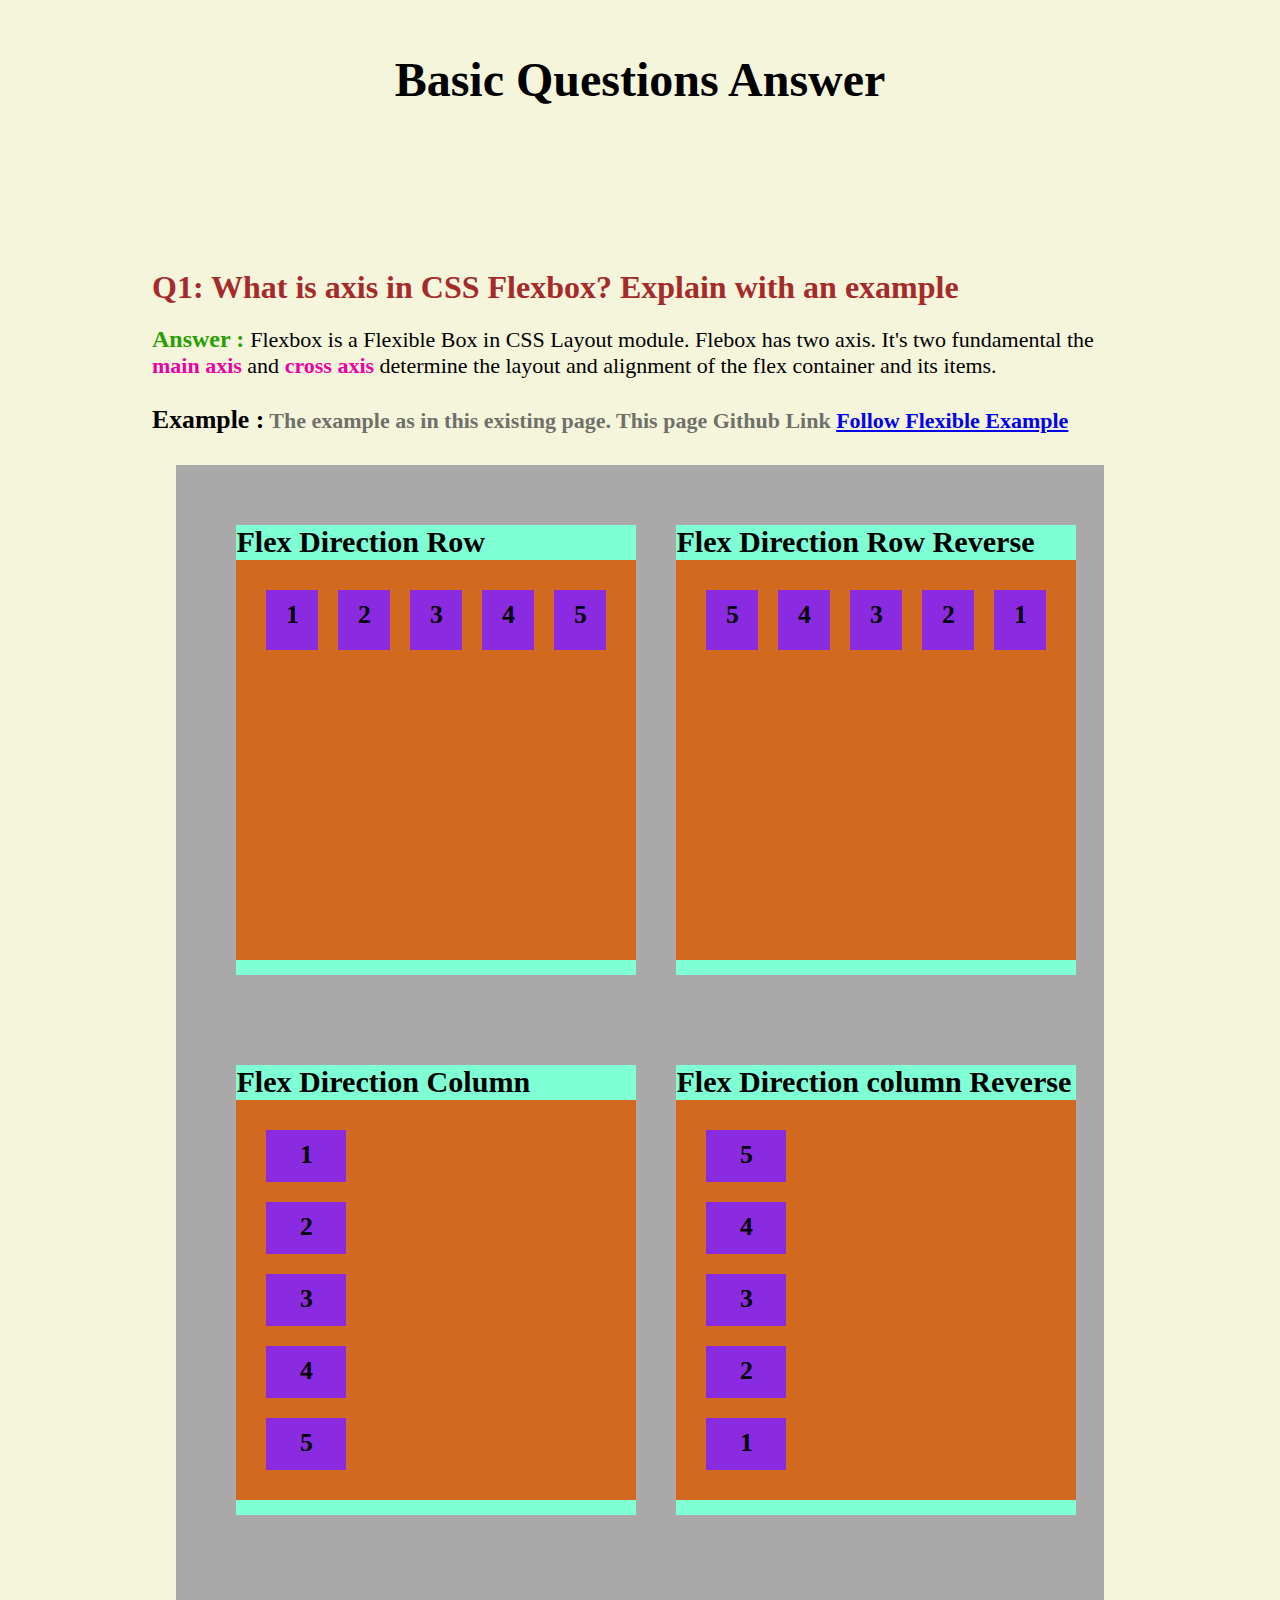
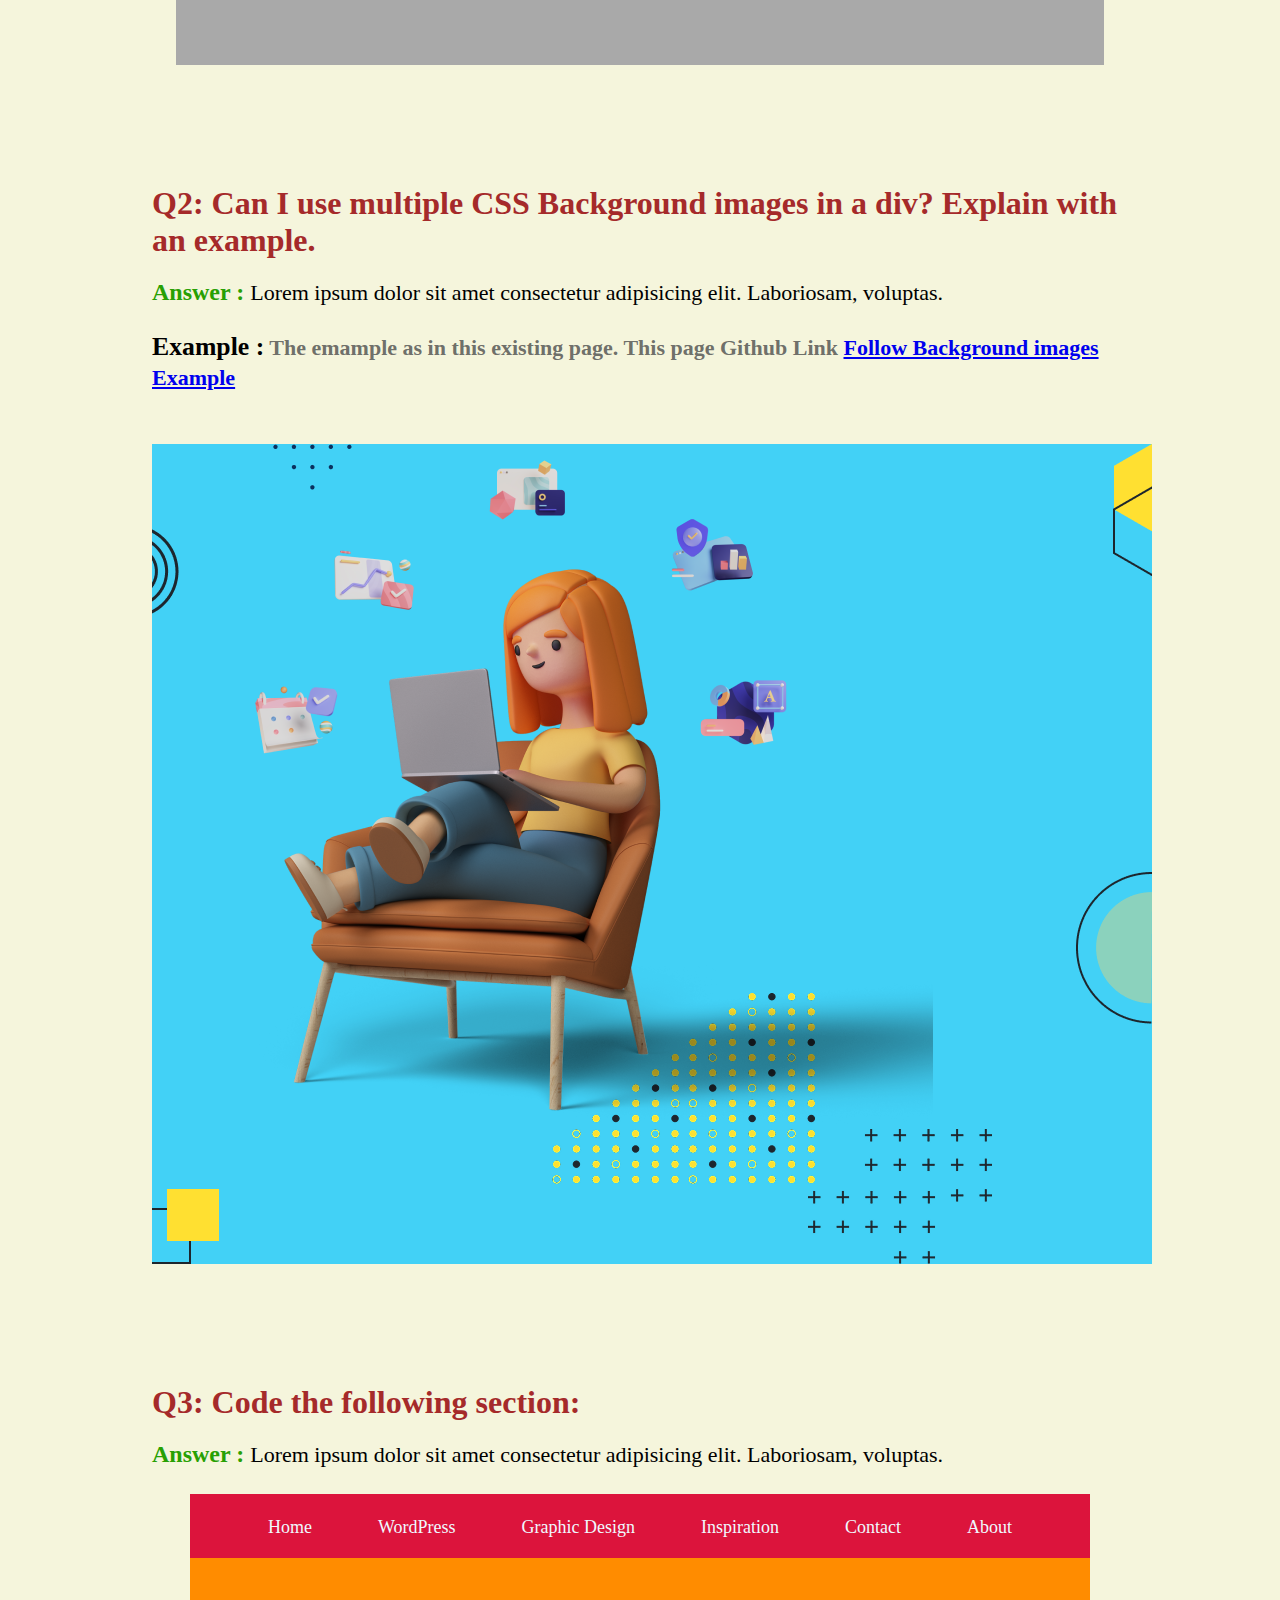
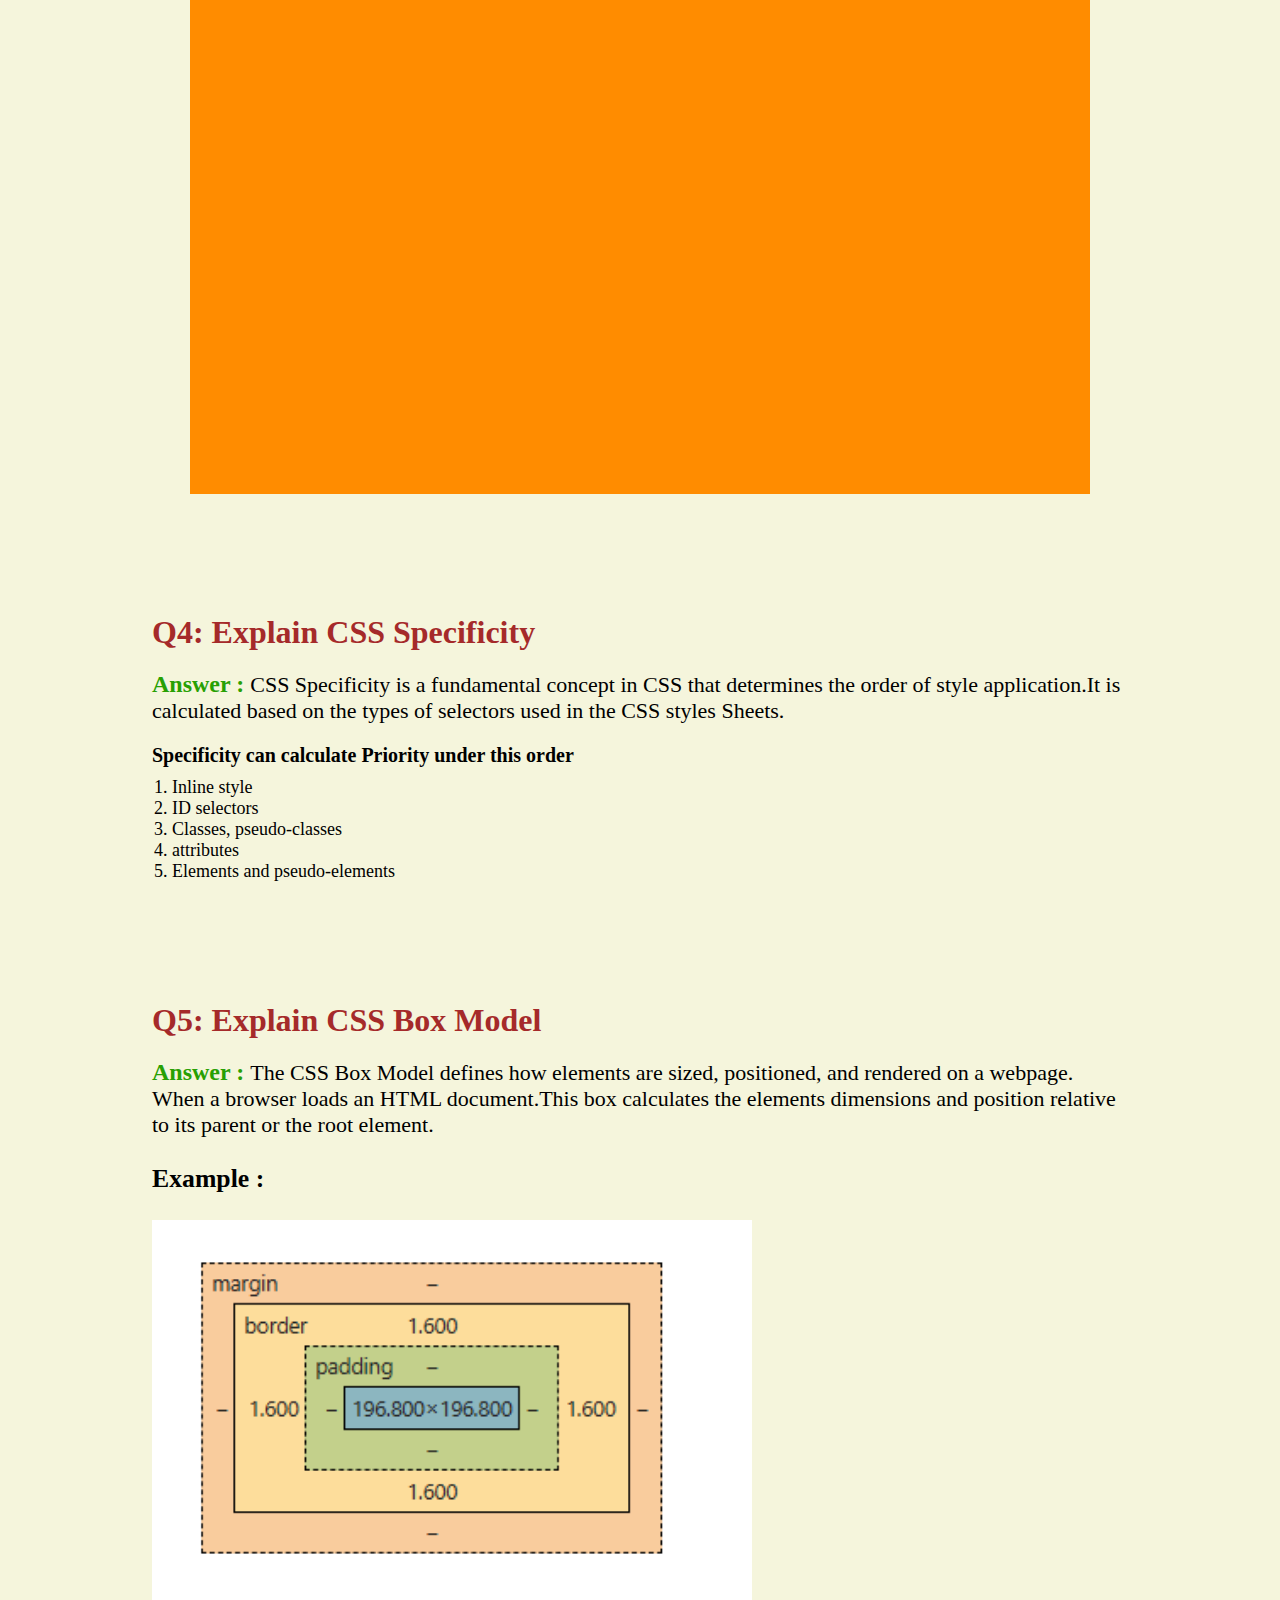
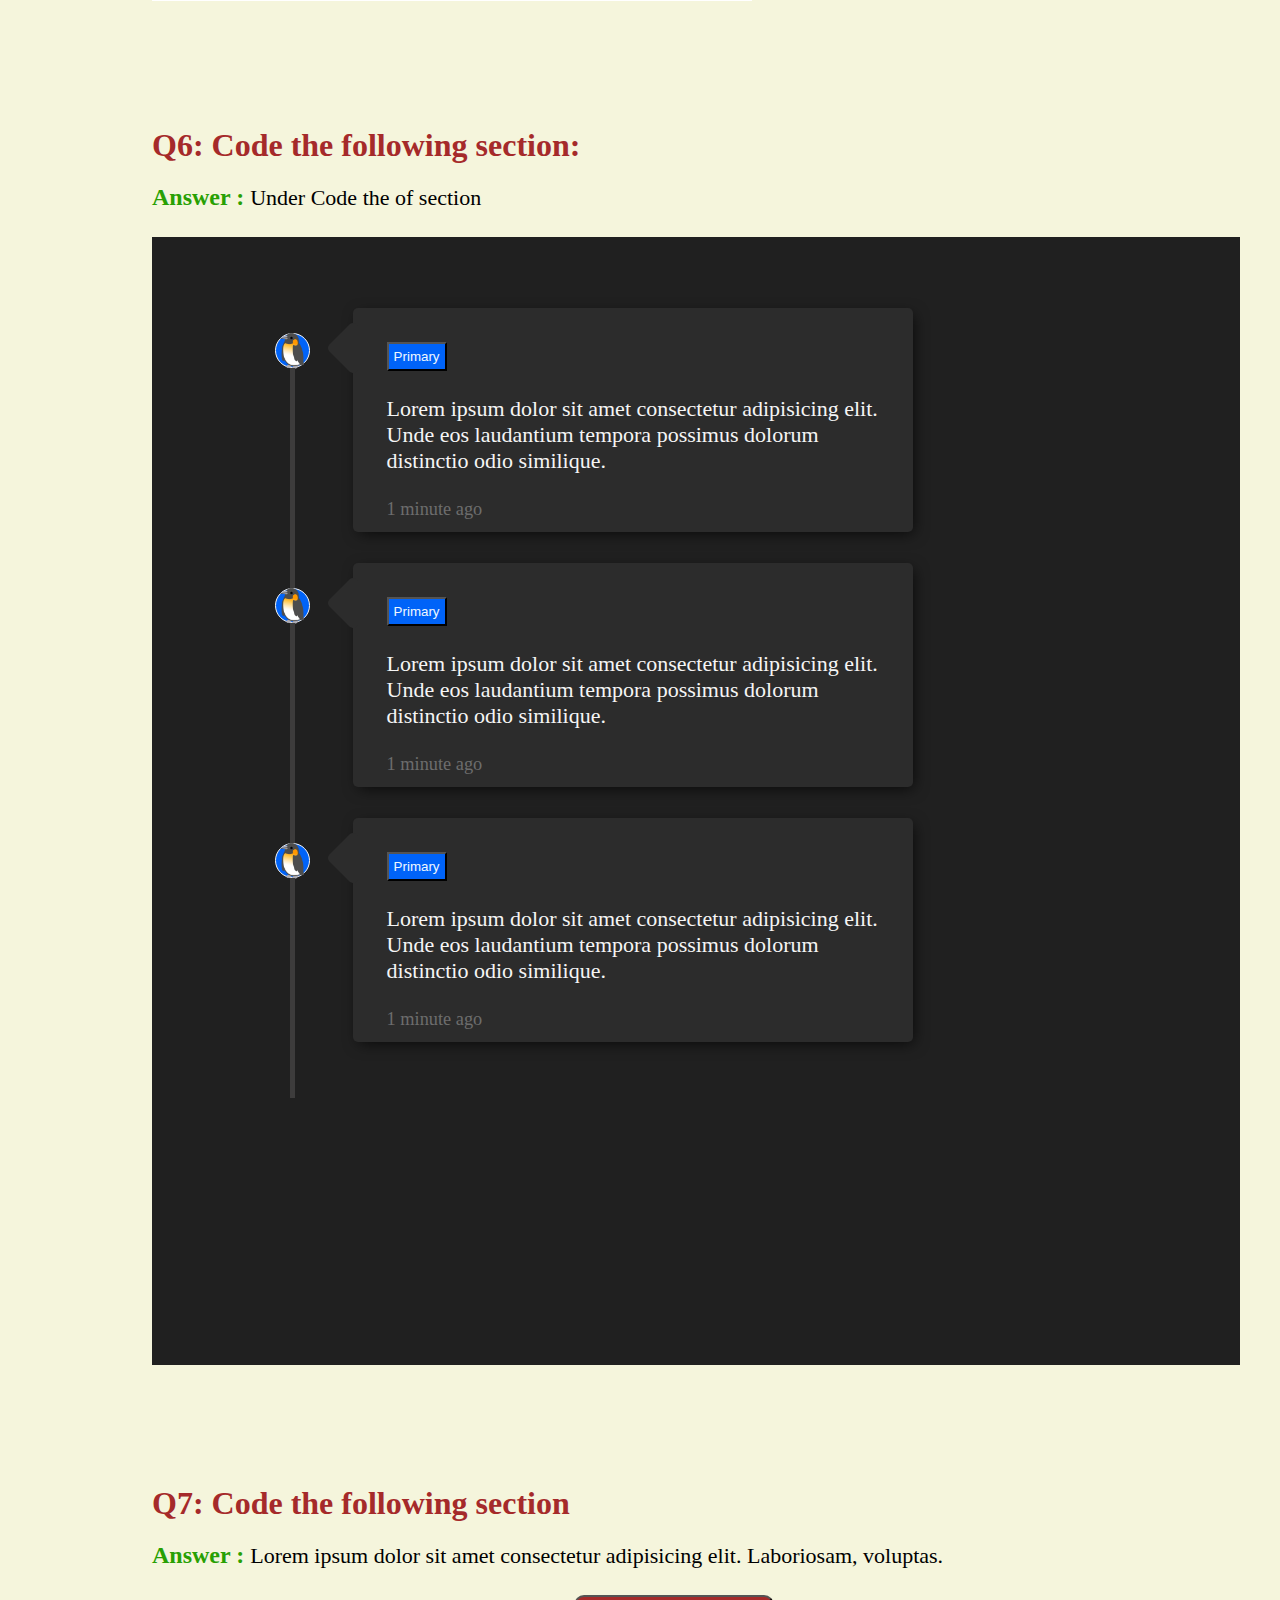
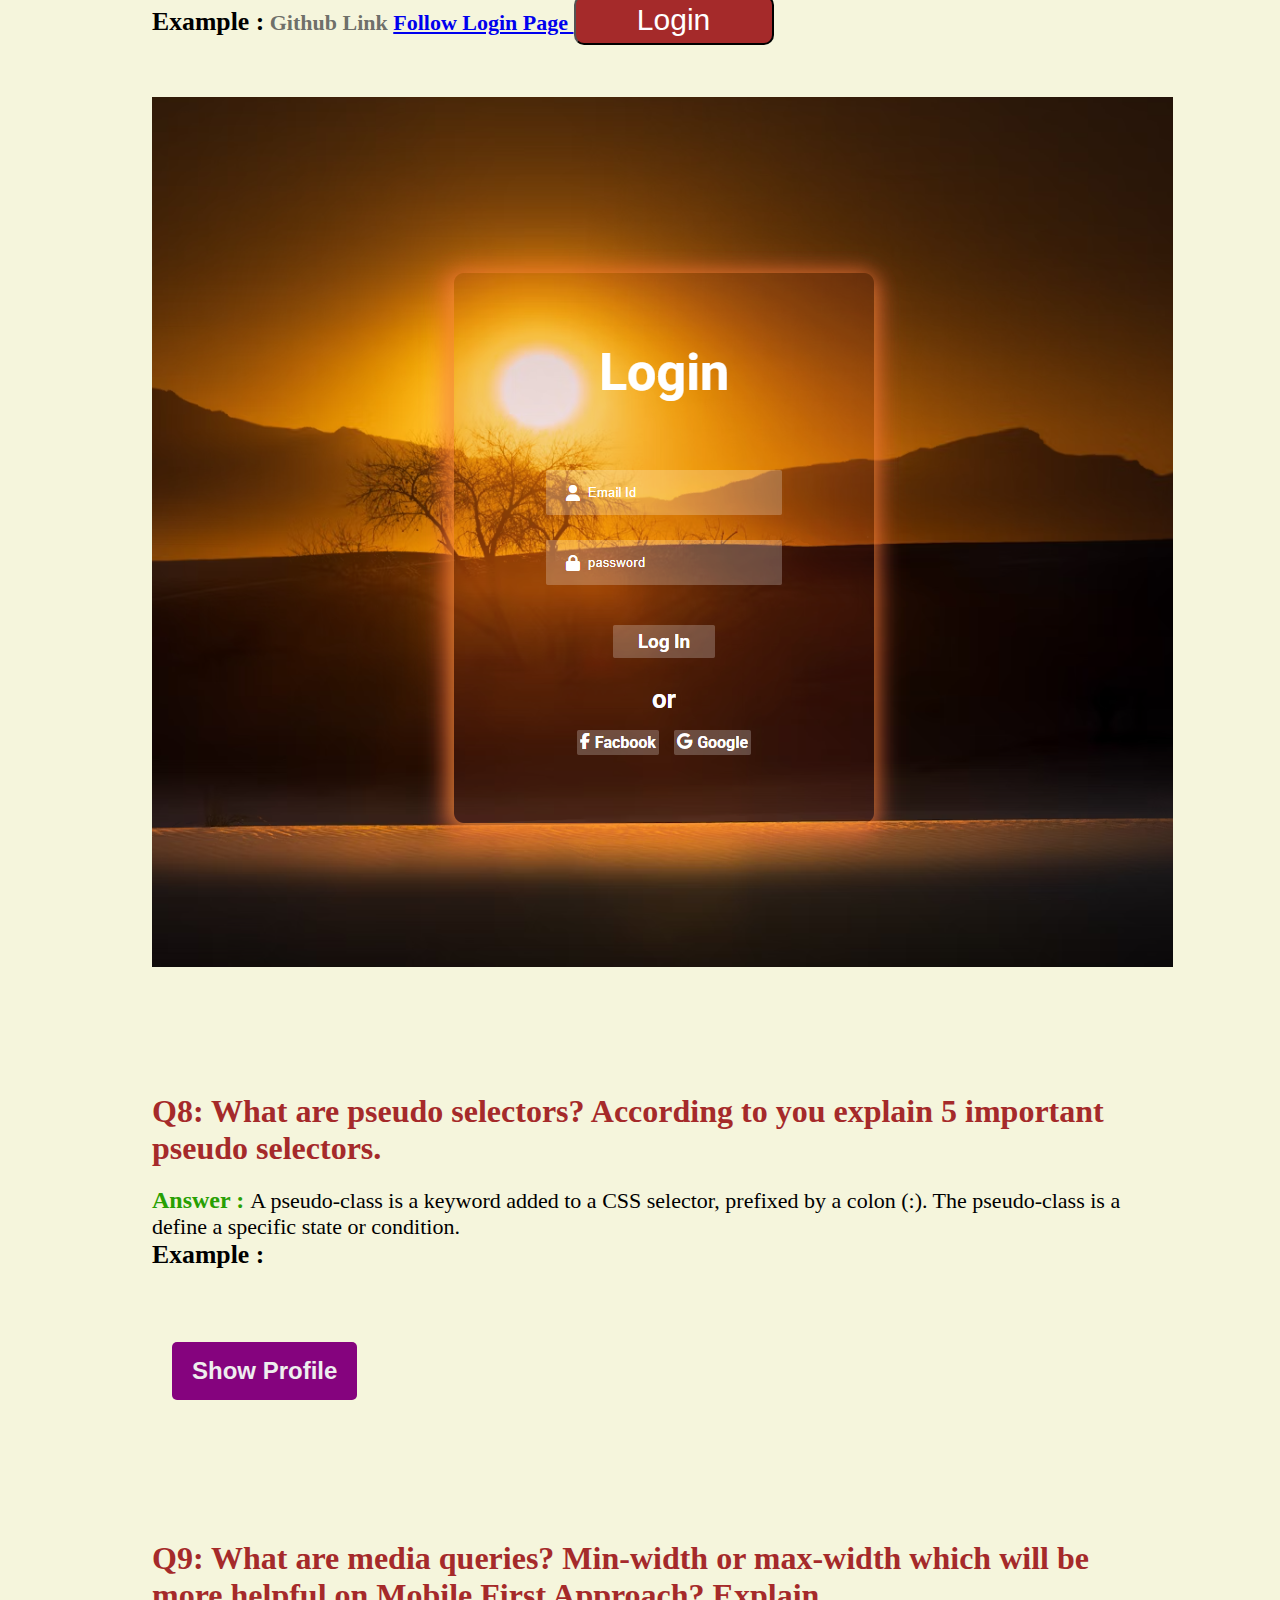
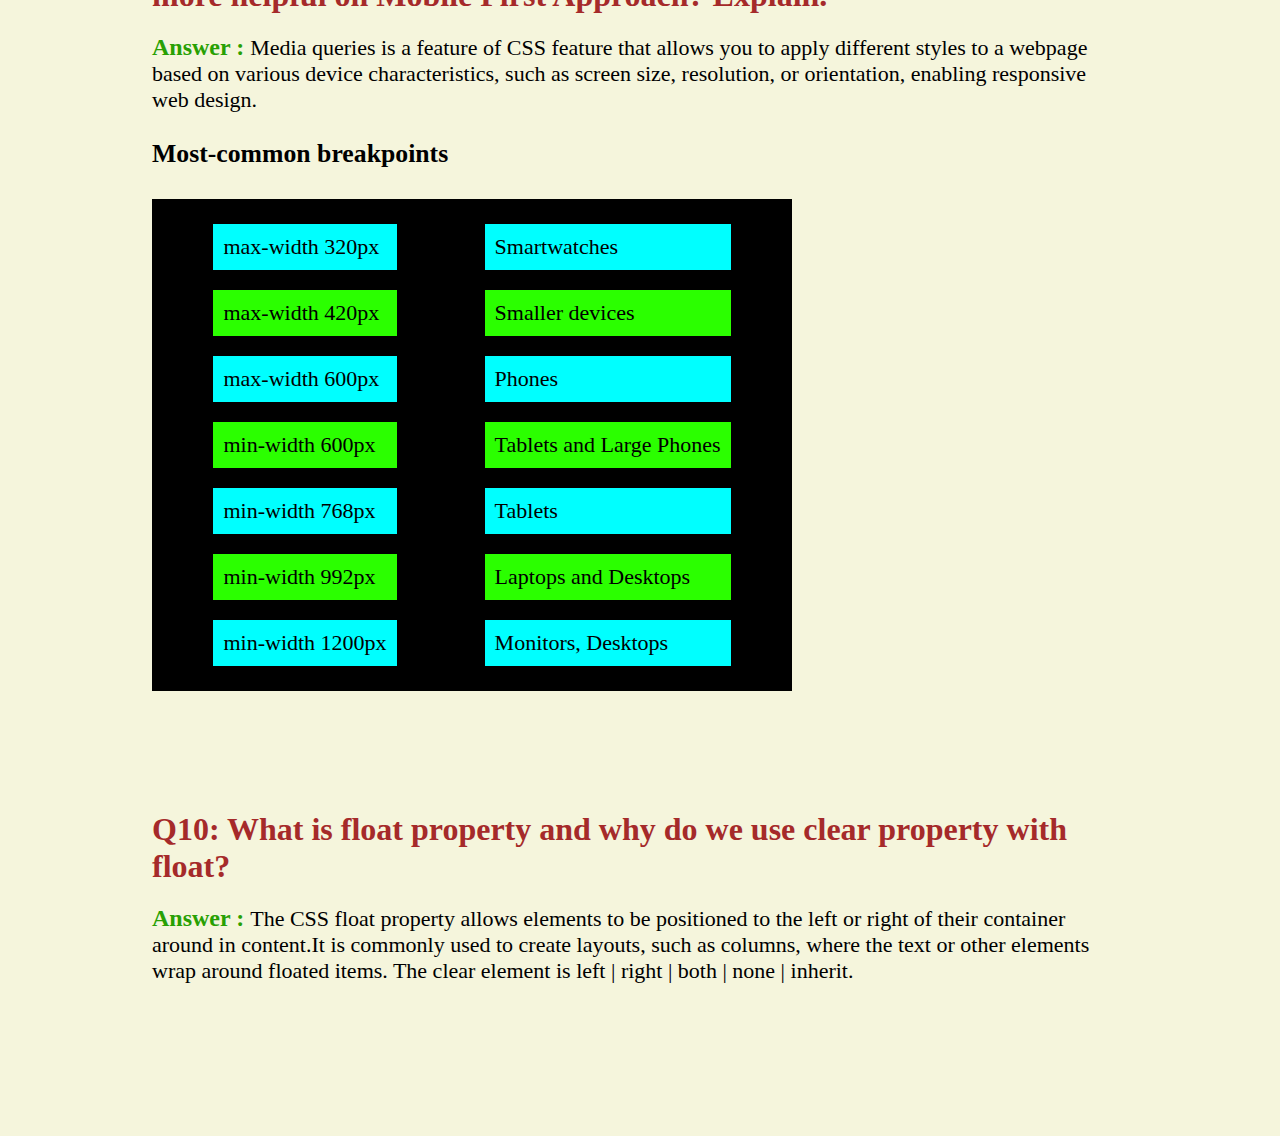
==== index.html @ c62e6c21 "Assignment-01" ====
<!DOCTYPE html>
<html lang="en">
  <head>
    <meta charset="UTF-8" />
    <meta name="viewport" content="width=device-width, initial-scale=1.0" />
    <!-- Font Awesome link  -->
    <link
      rel="stylesheet"
      href="https://cdnjs.cloudflare.com/ajax/libs/font-awesome/6.7.2/css/all.min.css"
      integrity="sha512-Evv84Mr4kqVGRNSgIGL/F/aIDqQb7xQ2vcrdIwxfjThSH8CSR7PBEakCr51Ck+w+/U6swU2Im1vVX0SVk9ABhg=="
      crossorigin="anonymous"
      referrerpolicy="no-referrer"
    />
    <!-- css Style Link  -->
    <link rel="stylesheet" href="style.css" />
    <title>Assignment</title>
  </head>
  <body>
    <main class="main">
      <header class="header">
        <h1 class="basic-question">Basic Questions Answer</h1>
      </header>
      <article class="article">
        <!-- Question-01  -->
        <div class="question">
          <h2 class="h2-question">
            Q1: What is axis in CSS Flexbox? Explain with an example
          </h2>
          <div class="answer">
            <strong class="strong">Answer : </strong>
            <p class="para">
              Flexbox is a Flexible Box in CSS Layout module. Flebox has two
              axis. It's two fundamental the <span class="flex-span" >main axis</span>  and <span class="flex-span" >cross axis</span>  determine the
              layout and alignment of the flex container and its items.
            </p>
            <br /><br />
            <h3 class="example">
              Example :<span class="example-span">
                The example as in this existing page. This page Github Link
                <a href="#">Follow Flexible Example</a>
              </span><br><br>
              <!-- Flex BOx  -->
               <section class="flexbox">
                <div class="flex-body">
                  <!-- Flex Row  -->
                 <div class="flex-container">
                  <h3 class="flex-title"> Flex Direction Row</h3>                 
                  <div class="flexrow">
                    <div class="flex-content">1</div>
                    <div class="flex-content">2</div>
                    <div class="flex-content">3</div> 
                    <div class="flex-content">4</div> 
                    <div class="flex-content">5</div> 
                   </div>
                 </div>
                 
                <!-- Flex Row-Reverse  -->
                 <div class="flex-container">
                  <h3 class="flex-title"> Flex Direction Row Reverse</h3>               
                  <div class="flexrow-reverse">
                    <div class="flex-content">1</div>
                    <div class="flex-content">2</div>
                    <div class="flex-content">3</div> 
                    <div class="flex-content">4</div> 
                    <div class="flex-content">5</div> 
                   </div>
                 </div>

                </div>
                <div class="flex-body">
                  <!-- Flex column  -->
                 <div class="flex-container">
                  <h3 class="flex-title"> Flex Direction Column</h3>                 
                  <div class="flexcolumn">
                    <div class="flex-content">1</div>
                    <div class="flex-content">2</div>
                    <div class="flex-content">3</div> 
                    <div class="flex-content">4</div> 
                    <div class="flex-content">5</div> 
                   </div>
                 </div>
                 
                 <!-- Flex column-Reverse  -->
                 <div class="flex-container">
                  <h3 class="flex-title"> Flex Direction column Reverse</h3>               
                  <div class="flexcolumn-reverse">
                    <div class="flex-content">1</div>
                    <div class="flex-content">2</div>
                    <div class="flex-content">3</div> 
                    <div class="flex-content">4</div> 
                    <div class="flex-content">5</div> 
                   </div>
                 </div>
                </div>
                
                 
               </section>
            </h3>
          </div>
        </div>
        <!-- Question-02  -->
        <div class="question">
          <h2 class="h2-question">
            Q2: Can I use multiple CSS Background images in a div? Explain with
            an example.
          </h2>
          <div class="answer">
            <strong class="strong">Answer : </strong>
            <p class="para">
              Lorem ipsum dolor sit amet consectetur adipisicing elit.
              Laboriosam, voluptas.
            </p>
            <br /><br />
            <h3 class="example">
              Example :<span class="example-span">
                The emample as in this existing page. This page Github Link
                <a href="#">Follow Background images Example</a>
              </span>
            </h3>
            <br />
            <br />

            <div class="hero-texture">
              <section class="hero">
                <!-- Hero Img  -->
                <div class="hero-img">
                  <img
                    src="./images/Group.png"
                    alt="Hero Image"
                    class="h-img"
                  />
                </div>
              </section>
            </div>
          </div>
        </div>
        <!-- Question-03  -->
        <div class="question">
          <h2 class="h2-question">Q3: Code the following section:</h2>
          <div class="answer">
            <strong class="strong">Answer : </strong>
            <p class="para">
              Lorem ipsum dolor sit amet consectetur adipisicing elit.
              Laboriosam, voluptas.
            </p><br><br>
            <main class="main-navigation">
              <header class="header-nav">
                <nav class="navbar">
                  <ul class="navbar-items">
                    <li class="navbar-list"><a href="#" class="nav-link">Home</a></li>
                    <nav class="sub-nav">
                      <li class="navbar-list">
                        <a href="#" class="nav-link" id="wordpress">WordPress</a>
                      </li>
                      <div class="sub">
                        <ul class="sub-items">
                          <li class="sub-list">
                            <a href="#" class="nav-link">Themes</a>
                          </li>
                          <li class="sub-list">
                            <a href="#" class="nav-link">Plugins</a>
                          </li>
                          <nav class="side-nav">
                            <li class="sub-list" id="tutorial">
                              <a href="#" class="nav-link"  >Tutorials</a>
                            </li>
                            <aside class="aside-nav">
                              <ul class="side-nav-items">
                                <li class="sub-list">
                                  <a href="#" class="nav-link">Stuff</a>
                                </li>
                                <li class="sub-list">
                                  <a href="#" class="nav-link">Things</a>
                                </li>
                                <nav class="side-nav">
                                  <li class="sub-list">
                                    <a href="#" class="nav-link">Other Stuff</a>
                                  </li>
                              </ul>
                            </aside>
                          </nav>
                        </ul>
                      </div>
                    </nav>
                    <li class="navbar-list"><a href="#" class="nav-link">Graphic Design</a></li>
                    <li class="navbar-list"><a href="#" class="nav-link">Inspiration</a></li>
                    <li class="navbar-list"><a href="#" class="nav-link">Contact</a></li>
                    <li class="navbar-list"><a href="#" class="nav-link">About</a></li>
                  </ul>
                </nav>
              </header>
            </main>
          </div>
        </div>
        <!-- Question-04  -->
        <div class="question">
          <h2 class="h2-question">Q4: Explain CSS Specificity</h2>
          <div class="answer">
            <strong class="strong">Answer : </strong>
            <p class="para">
              CSS Specificity is a fundamental concept in CSS that determines
              the order of style application.It is calculated based on the types
              of selectors used in the CSS styles Sheets.
            </p>
          </div>
          <div class="q-4">
            <h3>Specificity can calculate Priority under this order</h3>
            <ol>
              <li class="li">Inline style</li>
              <li class="li">ID selectors</li>
              <li class="li">Classes, pseudo-classes</li>
              <li class="li">attributes</li>
              <li class="li">Elements and pseudo-elements</li>
            </ol>
          </div>
        </div>
        <!-- Question-05  -->
        <div class="question">
          <h2 class="h2-question">Q5: Explain CSS Box Model</h2>
          <div class="answer">
            <strong class="strong">Answer : </strong>
            <p class="para">
              The CSS Box Model defines how elements are sized, positioned, and
              rendered on a webpage. When a browser loads an HTML document.This
              box calculates the elements dimensions and position relative to
              its parent or the root element.
            </p>
            <br /><br />
            <h3 class="example">Example :</h3>
            <br />
            <img src="./images/Boxmodel.png" alt="Boxmodel" class="boxmodel" />
          </div>
        </div>
        <!-- Question-06  -->
        <div class="question">
          <h2 class="h2-question">Q6: Code the following section:</h2>
          <div class="answer">
            <strong class="strong">Answer : </strong>
            <p class="para">Under Code the of section</p>
            <br /><br />
            <section class="q-6">
              <!-- Massage 01  -->
              <div class="msg">
                <div class="msg-icon">
                  <h2 class="icon">🐧</h2>
                  <div class="line"></div>
                </div>
                <div class="msg-box">
                  <i class="fa-solid fa-caret-left"></i>
                  <div class="msg-pad">
                    <button class="msg-btn">
                      <a href="#" class="msg-link">Primary</a>
                    </button>
                    <p class="msg-para">
                      Lorem ipsum dolor sit amet consectetur adipisicing elit.
                      Unde eos laudantium tempora possimus dolorum distinctio
                      odio similique.
                    </p>
                    <small class="msg-small">1 minute ago</small>
                  </div>
                </div>
              </div>
              <!-- Massage 01  -->
              <div class="msg">
                <div class="msg-icon">
                  <h2 class="icon">🐧</h2>
                  <div class="line"></div>
                </div>
                <div class="msg-box">
                  <i class="fa-solid fa-caret-left"></i>
                  <div class="msg-pad">
                    <button class="msg-btn">
                      <a href="#" class="msg-link">Primary</a>
                    </button>
                    <p class="msg-para">
                      Lorem ipsum dolor sit amet consectetur adipisicing elit.
                      Unde eos laudantium tempora possimus dolorum distinctio
                      odio similique.
                    </p>
                    <small class="msg-small">1 minute ago</small>
                  </div>
                </div>
              </div>
              <!-- Massage 01  -->
              <div class="msg">
                <div class="msg-icon">
                  <h2 class="icon">🐧</h2>
                  <div class="line"></div>
                </div>
                <div class="msg-box">
                  <i class="fa-solid fa-caret-left"></i>
                  <div class="msg-pad">
                    <button class="msg-btn">
                      <a href="#" class="msg-link">Primary</a>
                    </button>
                    <p class="msg-para">
                      Lorem ipsum dolor sit amet consectetur adipisicing elit.
                      Unde eos laudantium tempora possimus dolorum distinctio
                      odio similique.
                    </p>
                    <small class="msg-small">1 minute ago</small>
                  </div>
                </div>
              </div>
            </section>
          </div>
        </div>
        <!-- Question-07  -->
        <div class="question">
          <h2 class="h2-question">Q7: Code the following section</h2>
          <div class="answer">
            <strong class="strong">Answer : </strong>
            <p class="para">
              Lorem ipsum dolor sit amet consectetur adipisicing elit.
              Laboriosam, voluptas.
            </p><br><br>
            <h3 class="example">
                Example :<span class="example-span"> Github Link
                  <a href="#">Follow Login Page </a>
                  <button class="login-btn"><a href="./Login/index.html" target="_blank">Login</a></button>
                </span>
              </h3><br><br>
              <div class="login-page">
                <img src="./images/login.png" alt="Login" class="login">
              </div>
          </div>
        </div>
        <!-- Question-08  -->
        <div class="question">
          <h2 class="h2-question">
            Q8: What are pseudo selectors? According to you explain 5 important
            pseudo selectors.
          </h2>
          <div class="answer">
            <strong class="strong">Answer : </strong>
            <p class="para">
              A pseudo-class is a keyword added to a CSS selector, prefixed by a
              colon (:). The pseudo-class is a define a specific state or
              condition.
            </p>
            <h3 class="example">Example :</h3>
            <br /><br />
            <button id="dialogBtn" class="dia-Btn">Show Profile</button>
            <dialog id="myDialog" class="myDialog">
              <form method="dialog">
                <header class="pro-header">
                  <h1 class="h1-profile">My Profile</h1>
                  <img
                    src="./images/rsz_1img_5196-3.jpg"
                    alt=""
                    class="pro-img"
                  />
                </header>
                <section class="pro-section">
                  <main class="pro-main">
                    <div class="pro-cv">
                      <h2 class="h2-pro-name">Name:</h2>
                      <h2 class="h2-pro-dis" id="h2-pro">Naogaon</h2>
                      <h2 class="h2-pro-cours">Cours Name:</h2>
                      <h2 class="h2-pro-email">Email:</h2>
                      
                    </div>
                    <button class="dia-Btn">Close Profile</button>
                  </main>
                </section>
              </form>
            </dialog>
            
          </div>
        </div>
        <!-- Question-09  -->
        <div class="question">
          <h2 class="h2-question">
            Q9: What are media queries? Min-width or max-width which will be
            more helpful on Mobile First Approach? Explain.
          </h2>
          <div class="answer">
            <strong class="strong">Answer : </strong>
            <p class="para">
              Media queries is a feature of CSS feature that allows you to apply
              different styles to a webpage based on various device
              characteristics, such as screen size, resolution, or orientation,
              enabling responsive web design.
            </p>
            <br />
            <br />
            <h3>Most-common breakpoints</h3>
            <div class="q-9">
              <div class="media">
                <p>max-width 320px</p>
                <p>max-width 420px</p>
                <p>max-width 600px</p>
                <p>min-width 600px</p>
                <p>min-width 768px</p>
                <p>min-width 992px</p>
                <p>min-width 1200px</p>
              </div>
              <div class="media">
                <p>Smartwatches</p>
                <p>Smaller devices</p>
                <p>Phones</p>
                <p>Tablets and Large Phones</p>
                <p>Tablets</p>
                <p>Laptops and Desktops</p>
                <p>Monitors, Desktops</p>
              </div>
            </div>
          </div>
        </div>
        <!-- Question-10  -->
        <div class="question">
          <h2 class="h2-question">
            Q10: What is float property and why do we use clear property with
            float?
          </h2>
          <div class="answer">
            <strong class="strong">Answer : </strong>
            <p class="para">
              The CSS float property allows elements to be positioned to the
              left or right of their container around in content.It is commonly
              used to create layouts, such as columns, where the text or other
              elements wrap around floated items. The clear element is left |
              right | both | none | inherit.
            </p>
          </div>
        </div>
      </article>
    </main>



    <script>
      const dialogBtn = document.getElementById('dialogBtn');
      const myDialog = document.getElementById('myDialog');
      
      dialogBtn.addEventListener('click', () => myDialog.showModal());
      </script>


  </body>
</html>
---- style.css ----
* {
  box-sizing: border-box;
  padding: 0;
  margin: 0;
}
body {
  width: 100vw;
  height: auto;
}
.main {
  padding: 3.25rem;
  background-color: beige;
  width: 100%;
  height: auto;
  margin: 0 auto;
}
.main-btn{
  background-color: rgb(3, 76, 6);
  width: 60px;
  height: 30px;
  border-style: none;
  border-radius: .3125rem;
  box-shadow: 6px 10px 30px -12px rgba(0,0,0,1);
  display: flex;
  align-items: center;
  justify-content: center;
  gap: 10px;
  
}
.main-btn:hover{
 background-color: rgb(4, 9, 114);
 transition: 1s;
}
.header {
  width: 90%;
  margin: 0 auto;
  text-align: center;
}
.basic-question {
  font-size: 3rem;
}

.article {
  padding-top: 3.875rem;
  margin: 6.25rem;
  display: flex;
  flex-direction: column;
  gap: 7.5rem;
}
.question {
  display: flex;
  flex-direction: column;
  gap: 1.25rem;
}

.h2-question {
  color: brown;
  font-size: 2rem;
}

.answer {
  font-size: 1.375rem;
}
.strong {
  color: rgb(40, 160, 3);
  font-weight: 600;
  font-size: 1.5rem;
}

.para {
  display: inline;
}
/* Question 01  */
.flex-span{
  color: rgb(234, 1, 164);
  font-weight: 600;
}
.flexbox {
  background-color: darkgrey;
  width: 95%;
  height: 1200px;
  margin: 0 auto;
  padding: 10px;
}
.flex-content {
  background-color: #8a2be2;
  width: 80px;
  height: 60px;
  text-align: center;
  padding: 10px;
  margin: 10px;
}
.flex-body {
  display: flex;
  justify-content: space-around;
  margin: 10px;
  padding: 20px;
}
.flex-container {
  background-color: aquamarine;
  width: 400px;
  height: 450px;
  margin: 20px;
}
.flexrow {
  background-color: chocolate;
  width: 400px;
  height: 400px;
  padding: 20px;
  display: flex;
  flex-direction: row;
}
.flexrow-reverse {
  background-color: chocolate;
  width: 400px;
  height: 400px;
  padding: 20px;
  display: flex;
  flex-direction: row-reverse;
}

.flexcolumn {
  background-color: chocolate;
  width: 400px;
  height: 400px;
  padding: 20px;
  display: flex;
  flex-direction: column;
}
.flexcolumn-reverse {
  background-color: chocolate;
  width: 400px;
  height: 400px;
  padding: 20px;
  display: flex;
  flex-direction: column-reverse;
}

/* Question -3  */
.main-navigation {
  background-color: darkorange;
  width: 900px;
  height: 600px;
  margin: 0 auto;
}
.header-nav {
  width: 100%;
  background-color: crimson;
}
.navbar {
  width: 100%;
  height: 4rem;
  display: flex;
  flex-direction: column;
  align-items: center;
  justify-content: center;
}
.navbar-items {
  width: 90%;
  height: 100%;
  display: flex;
  justify-content: space-around;
  align-items: center;
}
.navbar-list {
  list-style: none;
}
.nav-link {
  text-decoration: none;
  color: aliceblue;
  font-size: 18px;
}
.nav-link:hover {
  color: rgb(255, 196, 0);
}
.sub-nav {
  position: relative;
  display: inline-block;
}

.sub-items {
  display: none;
}

#wordpress:hover {
  color: lawngreen;
}

.sub-nav:hover .sub-items {
  background-color: blueviolet;
  height: 140px;
  /* min-width: 160px; */
  display: flex;
  flex-direction: column;
  align-items: flex-start;
  justify-items: flex-start;
  position: absolute;
  color: #f9f9f9;
  box-shadow: 0px 8px 16px 0px rgba(0, 0, 0, 0.2);
  z-index: 1;
  gap: 1.25rem;
  padding-left: 10px;
}

.sub-list {
  list-style: none;
}
.sub-link {
}
.side-nav {
  position: relative;
  display: inline-block;
}

.side-nav {
  display: flex;
  width: auto;
  gap: 80px;
}

.side-nav-items {
  display: none;
}

.side-nav:hover .side-nav-items {
  background-color: crimson;
  width: 80px;
  padding: 10px;
  display: flex;
  flex-direction: column;
  position: absolute;
  color: #f9f9f9;
  min-width: 160px;
  box-shadow: 0px 8px 16px 0px rgba(0, 0, 0, 0.2);
  z-index: 1;
  gap: 1.25rem;
}
/* Question -4  */
.q-4 {
  width: 500px;
  display: flex;
  flex-direction: column;
  gap: 10px;
}
.q-4 h3 {
  font-size: 20px;
}
.q-4 li {
  font-size: 18px;
  margin-left: 20px;
}
.q-9 {
  width: 40rem;
  display: flex;
  gap: 5.5rem;
  margin-top: 1.875rem;
  padding: 20px;
  border: 5px solid black;
  background-color: black;
  align-items: center;
  justify-content: center;
}

.media {
  display: flex;
  flex-direction: column;
  gap: 1.25rem;
}
.media :nth-child(odd) {
  background-color: aqua;
  padding: 10px;
}
.media :nth-child(even) {
  background-color: rgb(43, 255, 0);
  padding: 10px;
}
.boxmodel {
  width: 37.5rem;
  height: auto;
}
.example-span {
  font-size: 22px;
  color: rgba(67, 68, 68, 0.774);
}

.hero-texture {
  background-color: rgba(0, 195, 255, 0.733);
  width: 1000px;
  height: 820px;
  align-items: center;
  background-image: url("./images/Group-1.png"), url("./images/Group-2.png"),
    url("./images/Group-0.png"), url("./images/Group-5.png"),
    url("./images/Group-3.png"), url("./images/Group-4.png"),
    url("./images/Group-6.png");
  background-repeat: no-repeat;
  background-position: left 0rem top 0rem, right 50rem top 0rem,
    right 0rem bottom 15rem, left 25rem bottom 5rem, top 0rem right 0rem,
    left 0rem bottom 0rem, right 10rem bottom 0rem;
}

/* Question-06  */

.q-6 {
  background-color: rgb(32, 32, 32);
  width: 68rem;
  height: 70.5rem;
  color: whitesmoke;
  padding: 6rem;
}
.msg {
  display: flex;
}

.msg-icon {
  width: 10%;
  display: flex;
  flex-direction: column;
  align-items: center;
  justify-content: flex-start;
}
.msg-box {
  margin-top: -25px;
  margin-left: -10px;
  display: flex;
  align-items: flex-start;
}
.icon {
  background-color: aqua;
  background-color: rgb(0, 99, 248);
  width: 35px;
  height: 35px;
  border: 0.0625rem solid;
  border-radius: 50%;
  display: flex;
  align-items: center;
  justify-content: center;
}
.line {
  width: 5px;
  height: 220px;
  background-color: rgb(61, 60, 60);
}

.msg-pad {
  background-color: rgb(44, 44, 44);
  width: 35rem;
  height: 14rem;
  color: whitesmoke;
  padding: 2.125rem;
  border-radius: 5px;
  box-shadow: 3px 4px 15px -3px rgba(0, 0, 0, 0.75);
  position: relative;
  z-index: 10;
  display: flex;
  flex-direction: column;
  align-items: flex-start;
  gap: 25px;
}
.fa-solid {
  font-size: 80px;
  color: rgb(44, 44, 44);
  margin-right: -15px;
  position: relative;
  z-index: 1000;
}
.msg-btn {
  padding: 5px;
  background-color: rgb(0, 99, 248);
  background-color: 8px;
}
.msg-link {
  text-decoration: none;
  color: aliceblue;
}
.msg-small {
  color: #6d6d6d;
}
/* Question No-07  */
.login-btn {
  width: 200px;
  height: 50px;
  background-color: brown;
  font-size: 30px;
  border-radius: 10px;
}
.login-btn:hover{
  background-color: deeppink;
}
.login-btn > a {
  text-decoration: none;
  color: #ffff;
  
}
/* Question No-08  */

.h1-profile::first-letter {
  font-size: 200%;
  font-weight: bold;
  color: #8a2be2;
}
.h2-pro-name::after {
  content: "Fazle Hasan";
}
.h2-pro-dis::before {
  content: "Distric:";
}
.h2-pro-cours::after {
  content: "MERN Stack Web Development Batch 04";
}
.h2-pro-email::after {
  content: "fazlehasan.uu@gmail.com";
}
.h2-pro-email:hover {
  color: crimson;
}

.dia-Btn {
  font-size: 24px;
  padding: 15px 20px;
  background-color: rgb(133, 3, 126);
  border-style: none;
  font-weight: 700;
  margin: 20px;
  border-radius: 5px;
  color: #eee;
}
.dia-Btn:hover {
  background-color: greenyellow;
  color: rgb(2, 1, 58);
}

dialog::backdrop {
  background-color: lightgreen;
}

.myDialog {
  background-color: #2b99e2;
  margin: 100px;
  width: 50%;
  height: 900px;
  padding: 100px;
  margin: 100px auto;
}
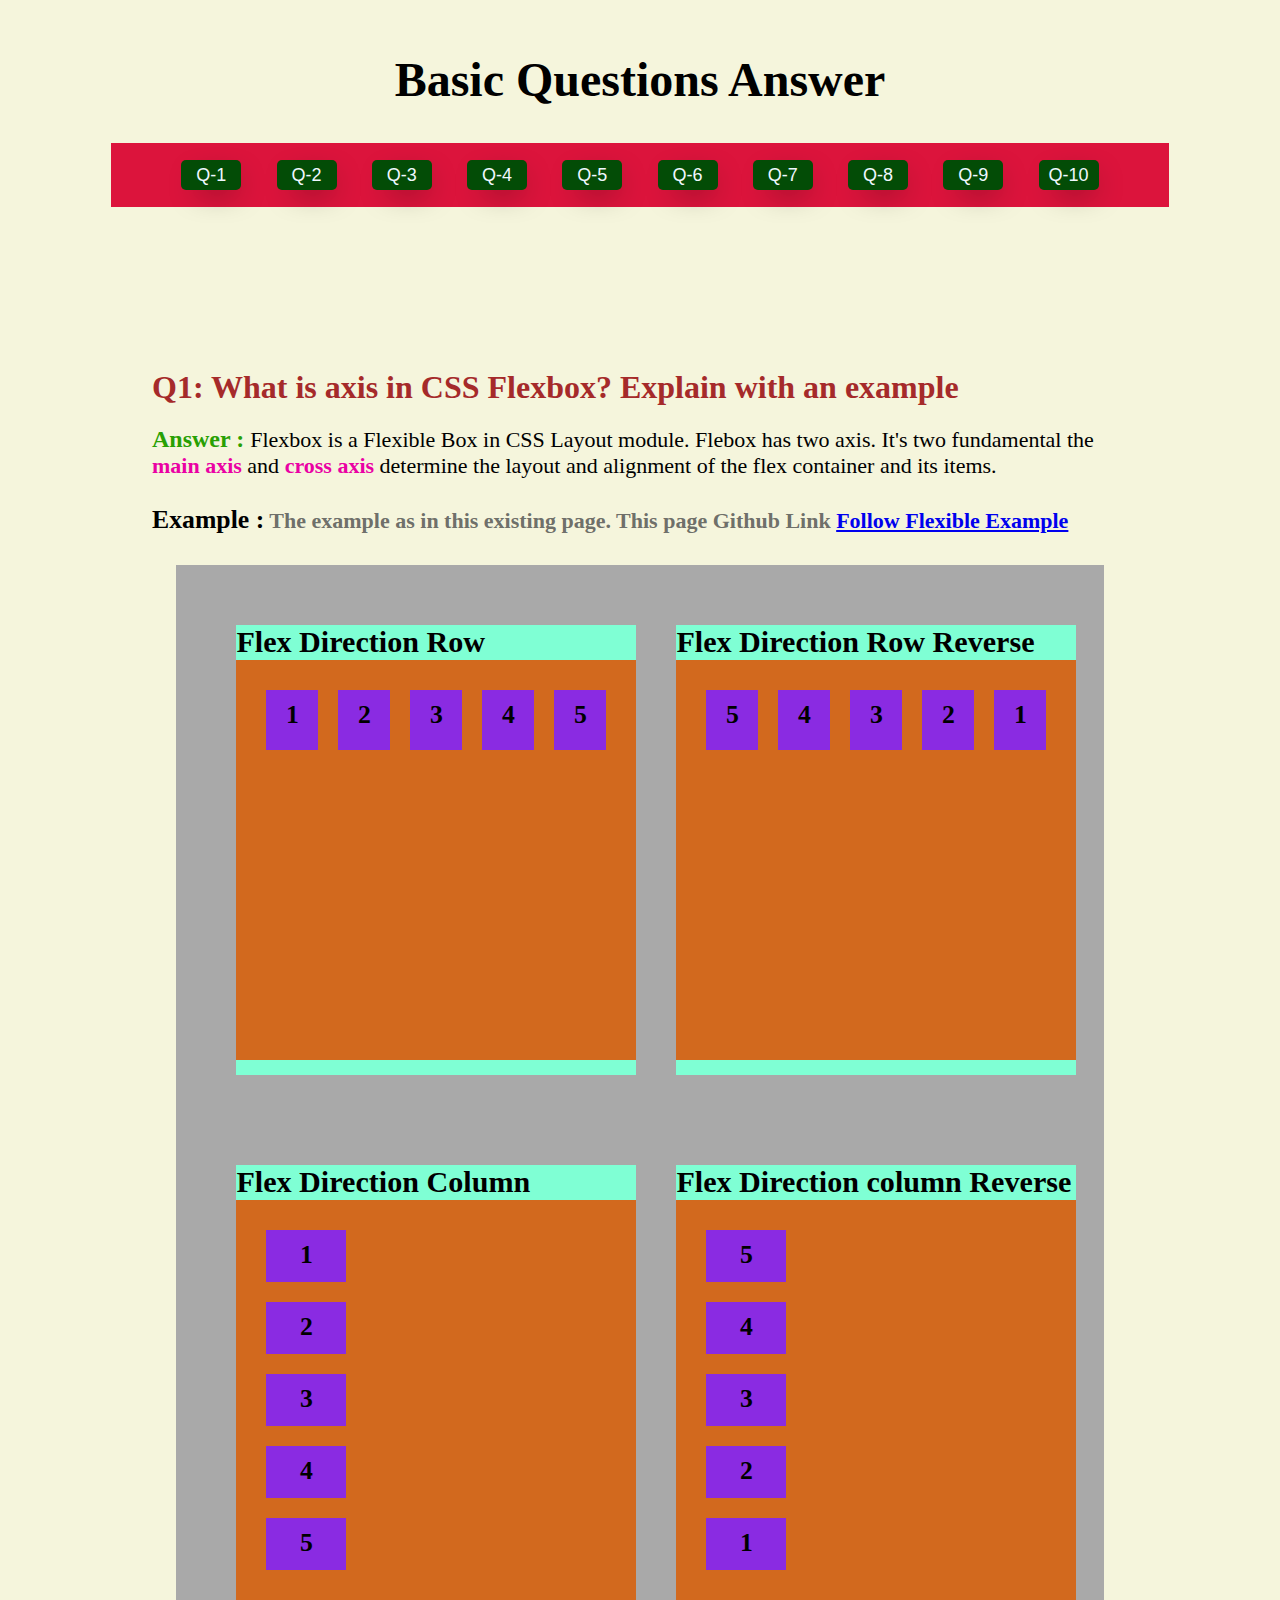
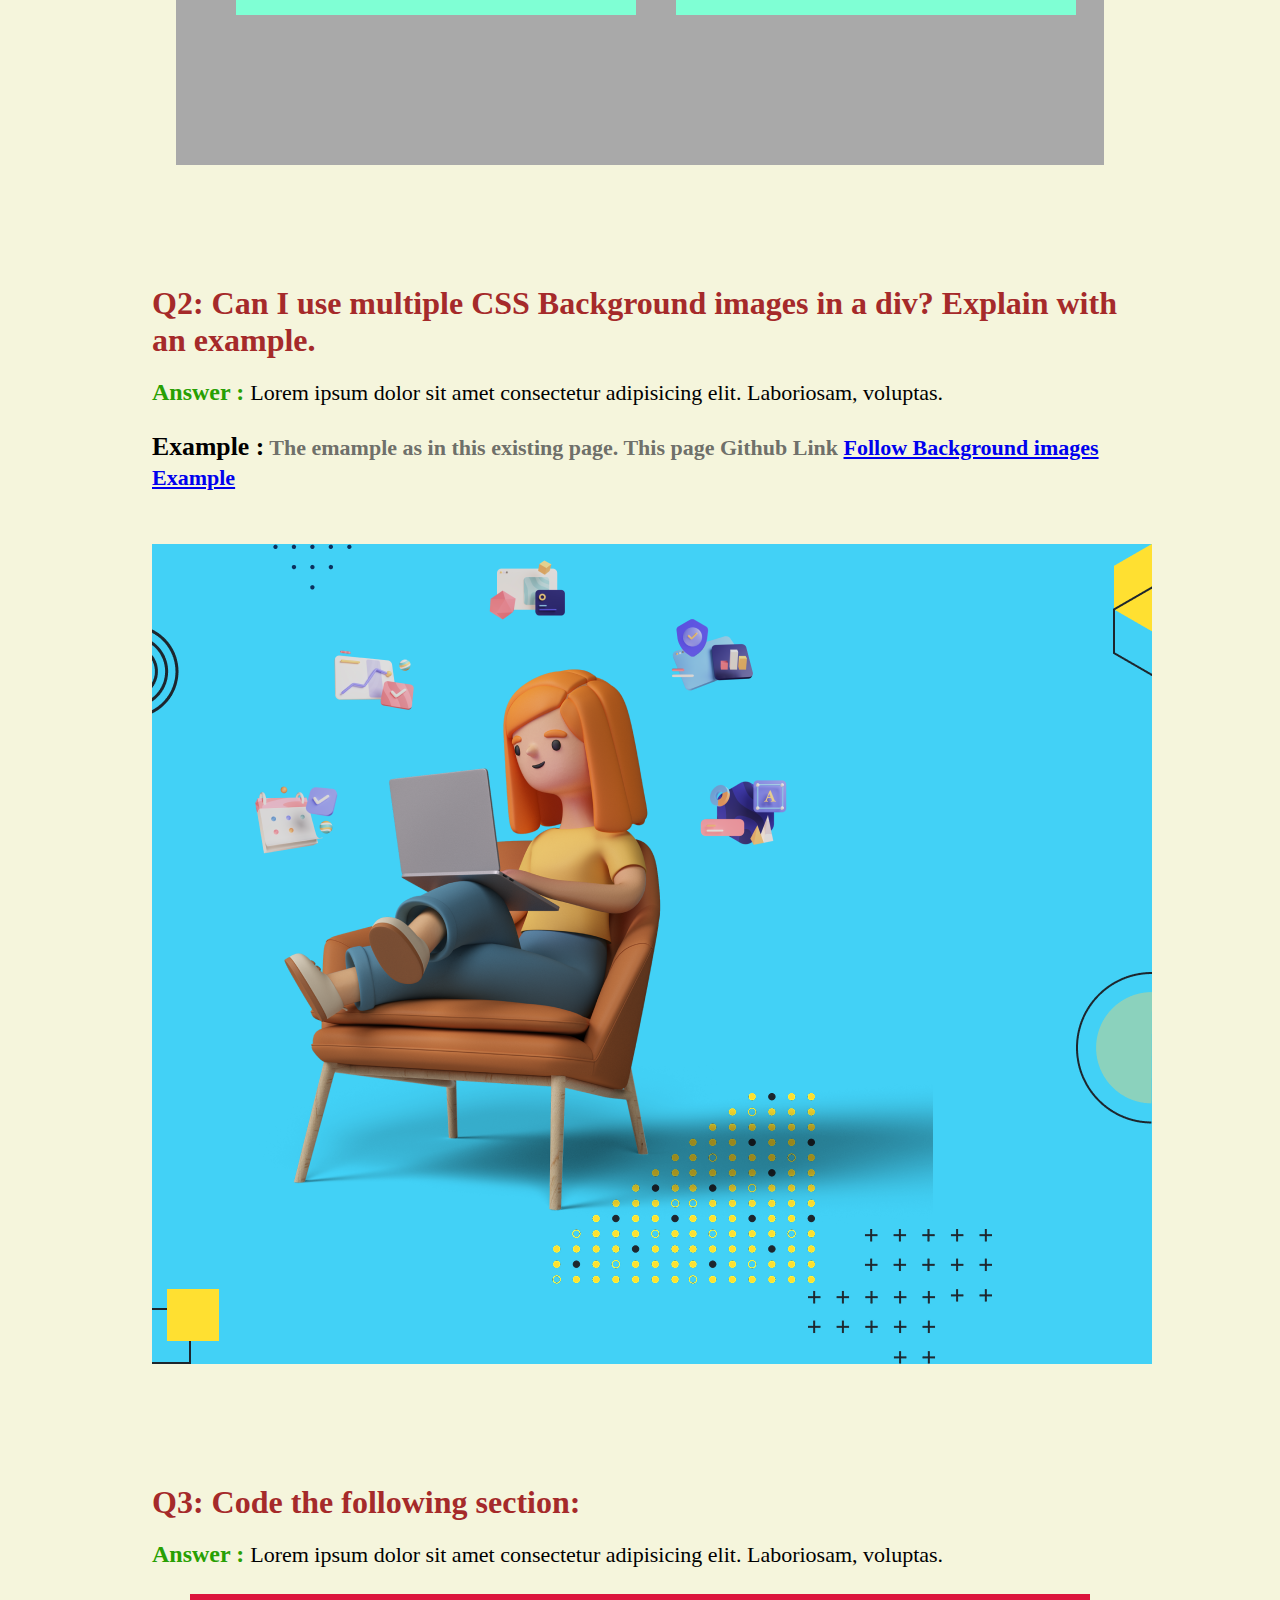
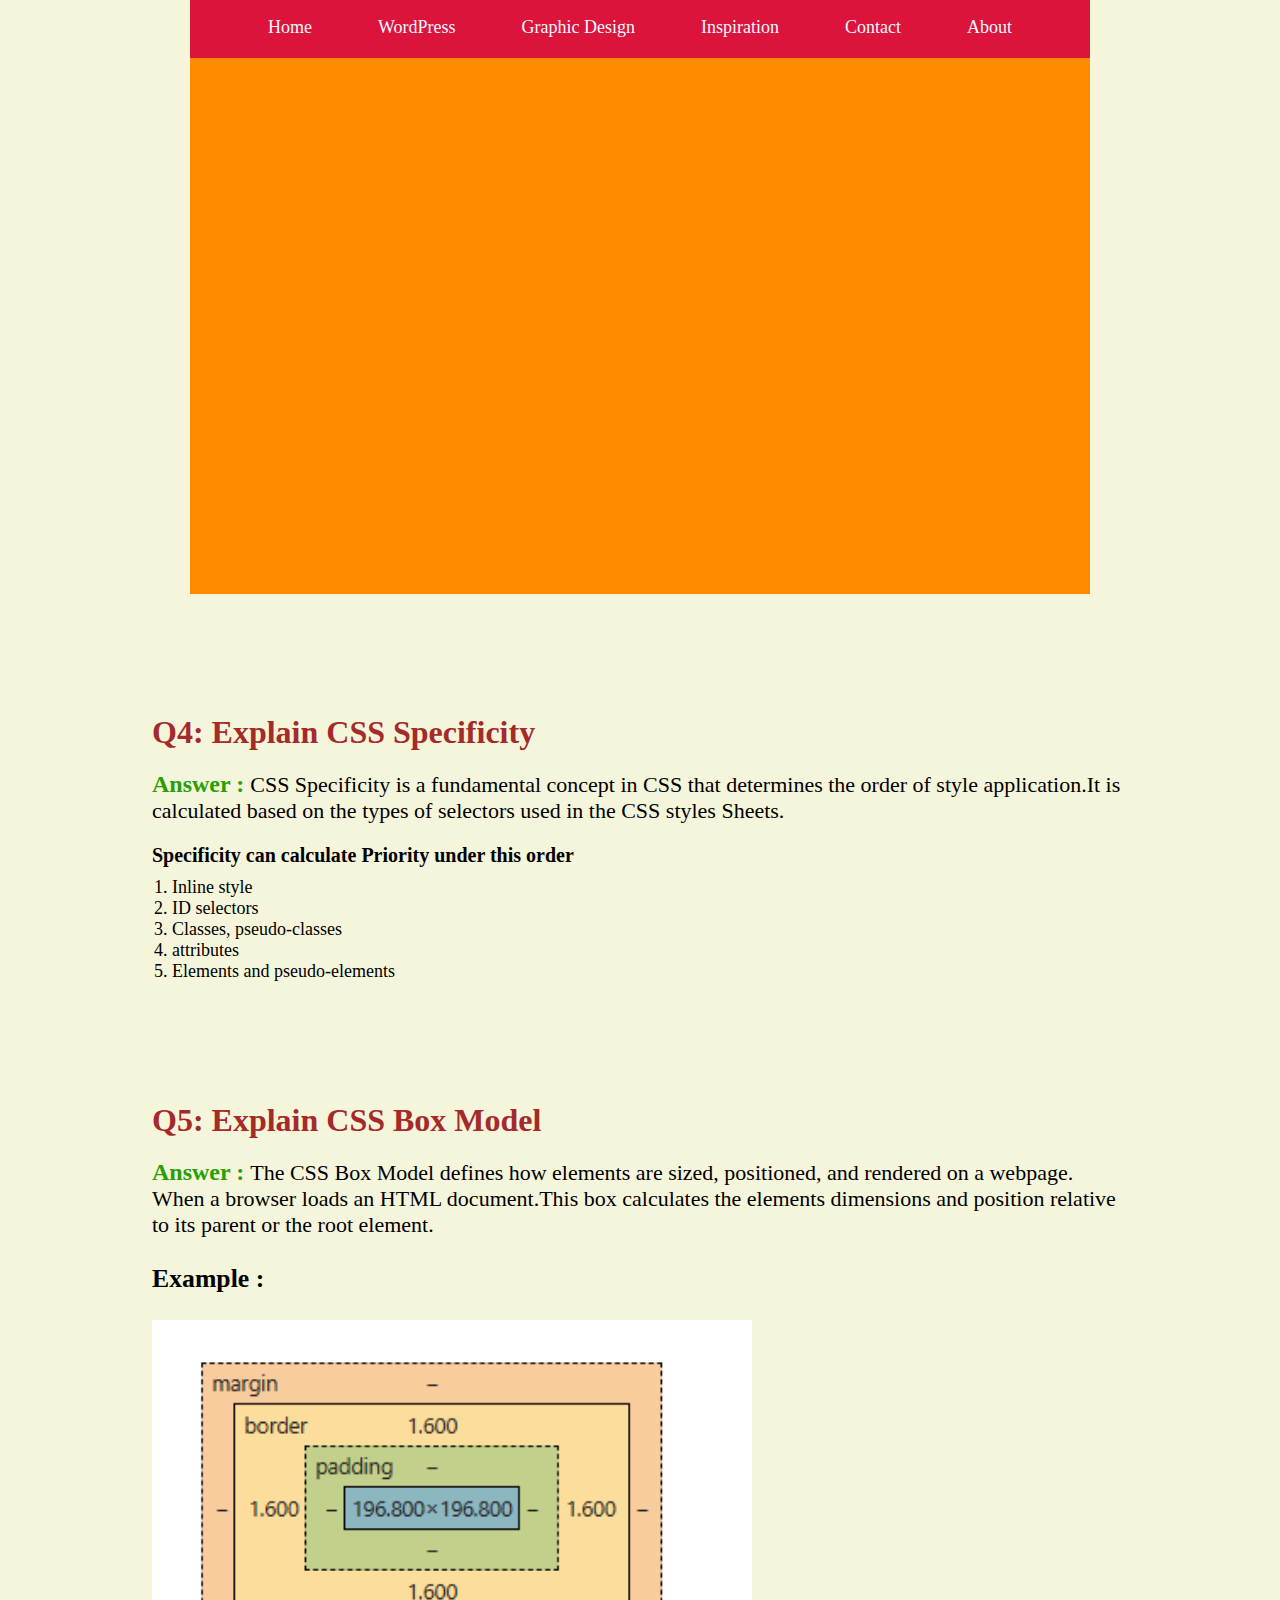
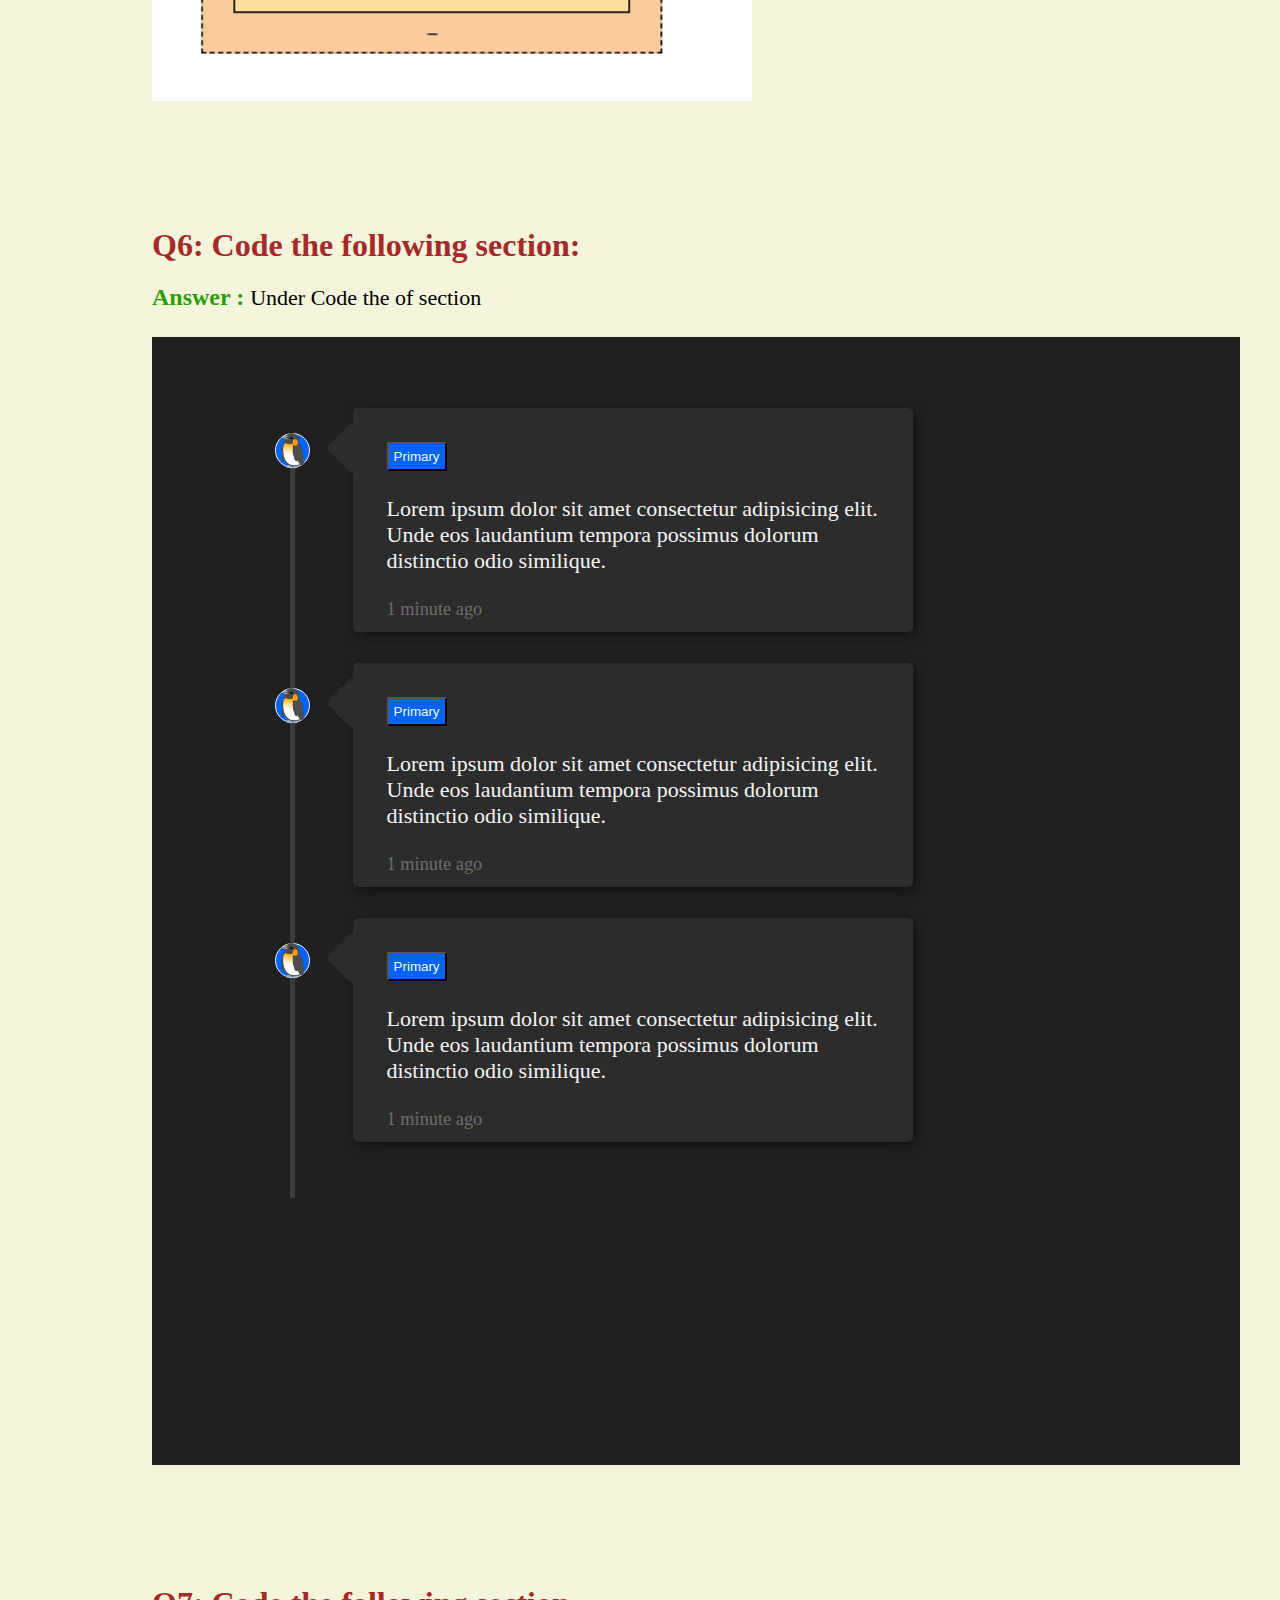
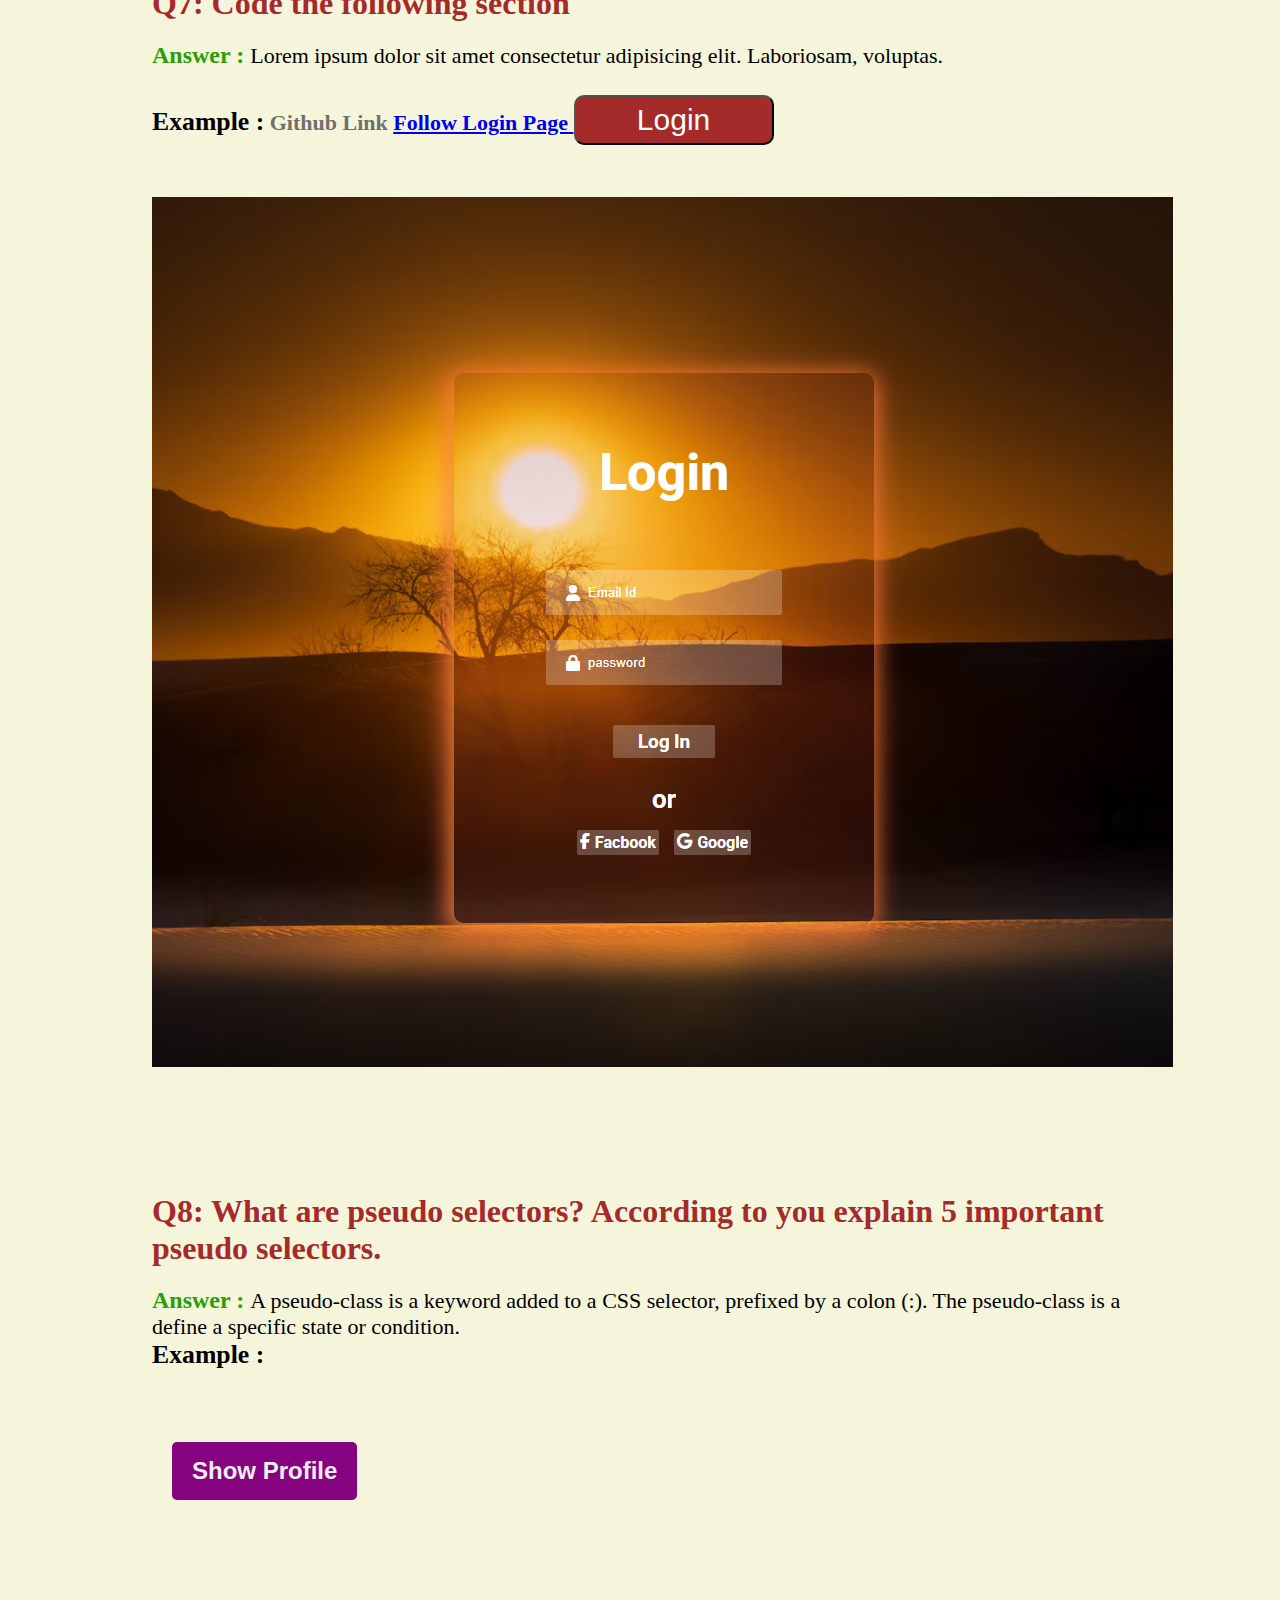
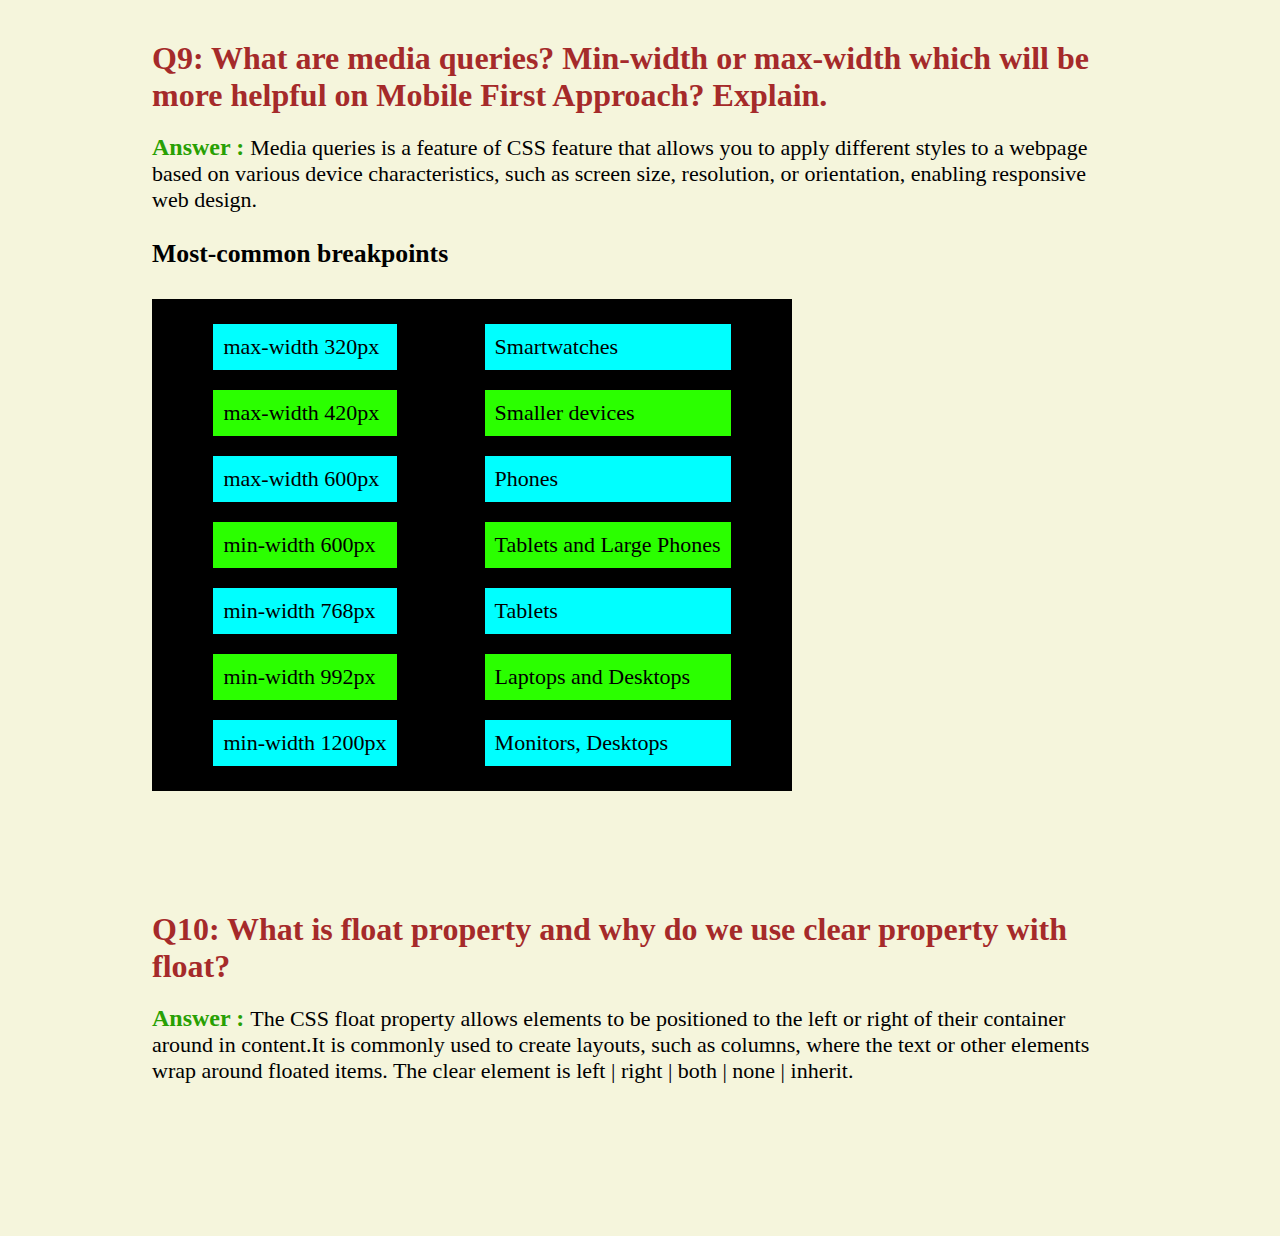
==== commit 0146d127: "Assignment-02" ====
--- a/index.html
+++ b/index.html
@@ -18,7 +18,113 @@
   <body>
     <main class="main">
       <header class="header">
-        <h1 class="basic-question">Basic Questions Answer</h1>
+        <h1 class="basic-question">Basic Questions Answer</h1> <br><br>
+      <header class="header-nav">
+        <nav class="navbar">
+          <ul class="navbar-items">
+            <li class="navbar-list">
+              <button class="main-btn">
+                <a
+                  href="./question01.html"
+                  target="_blank"
+                  class="nav-link"
+                  >Q-1</a
+                >
+              </button>
+            </li>
+            <li class="navbar-list">
+              <button class="main-btn">
+                <a
+                  href="./question02.html"
+                  target="_blank"
+                  class="nav-link"
+                  >Q-2</a
+                >
+              </button>
+            </li>
+            <li class="navbar-list">
+              <button class="main-btn">
+                <a
+                  href="./question03.html"
+                  target="_blank"
+                  class="nav-link"
+                  >Q-3</a
+                >
+              </button>
+            </li>
+            <li class="navbar-list">
+              <button class="main-btn">
+                <a
+                  href="./question04.html"
+                  target="_blank"
+                  class="nav-link"
+                  >Q-4</a
+                >
+              </button>
+            </li>
+            <li class="navbar-list">
+              <button class="main-btn">
+                <a
+                  href="./question05.html"
+                  target="_blank"
+                  class="nav-link"
+                  >Q-5</a
+                >
+              </button>
+            </li>
+            <li class="navbar-list">
+              <button class="main-btn">
+                <a
+                  href="./question06.html"
+                  target="_blank"
+                  class="nav-link"
+                  >Q-6</a
+                >
+              </button>
+            </li>
+            <li class="navbar-list">
+              <button class="main-btn">
+                <a
+                  href="./question07.html"
+                  target="_blank"
+                  class="nav-link"
+                  >Q-7</a
+                >
+              </button>
+            </li>
+            <li class="navbar-list">
+              <button class="main-btn">
+                <a
+                  href="./question08.html"
+                  target="_blank"
+                  class="nav-link"
+                  >Q-8</a
+                >
+              </button>
+            </li>
+            <li class="navbar-list">
+              <button class="main-btn">
+                <a
+                  href="./question09.html"
+                  target="_blank"
+                  class="nav-link"
+                  >Q-9</a
+                >
+              </button>
+            </li>
+            <li class="navbar-list">
+              <button class="main-btn">
+                <a
+                  href="./question10.html"
+                  target="_blank"
+                  class="nav-link"
+                  >Q-10</a
+                >
+              </button>
+            </li>
+          </ul>
+        </nav>
+      </header>
       </header>
       <article class="article">
         <!-- Question-01  -->
